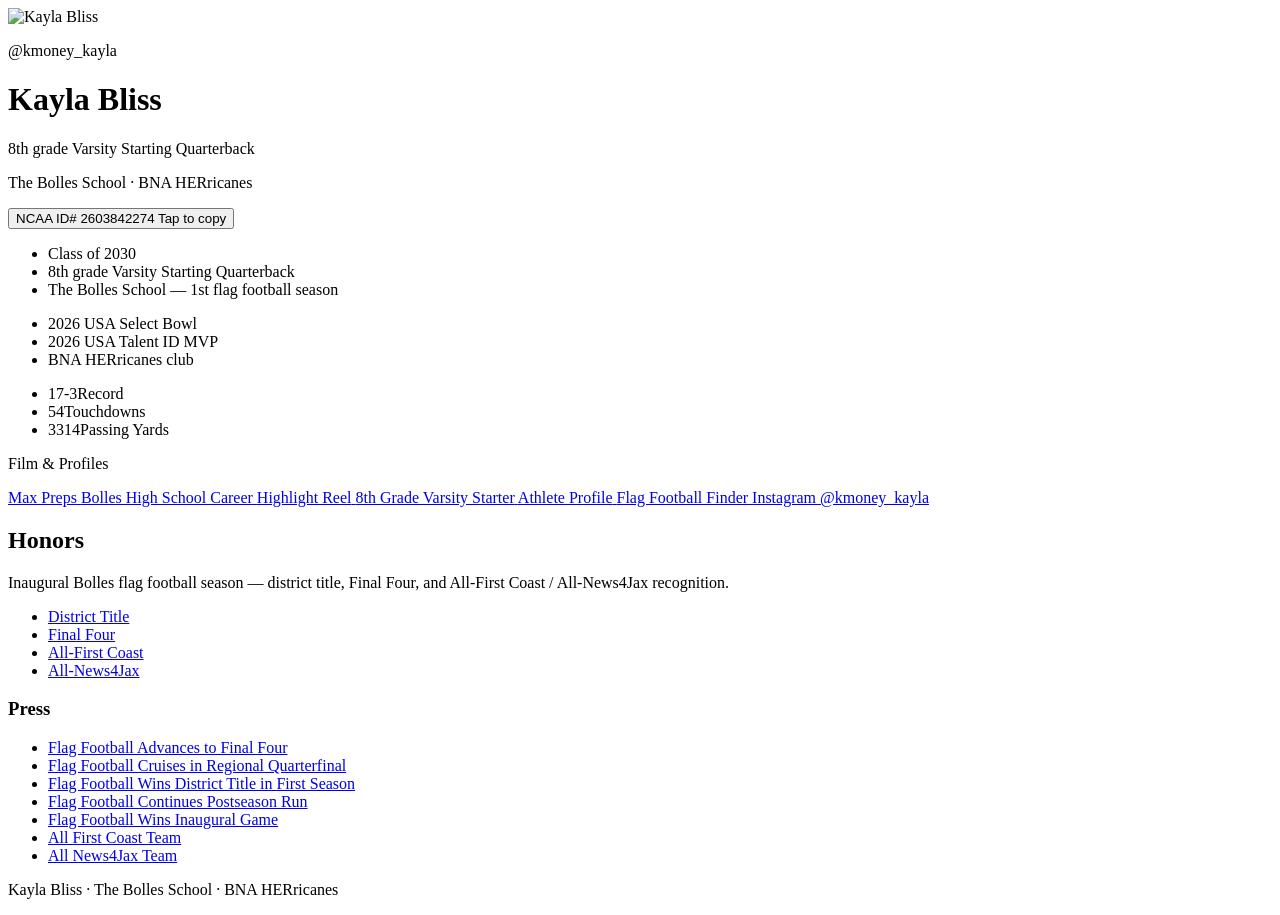
==== index.html @ c61250a7 "Polish recruiting copy and neutralize HERricanes styling Replace age/seeking-offers phrasing with Cl" ====
<!DOCTYPE html>
<html lang="en">
<head>
  <meta charset="UTF-8" />
  <meta name="viewport" content="width=device-width, initial-scale=1" />
  <title>Kayla Bliss — College Recruiting</title>
  <meta name="description" content="Kayla Bliss — varsity flag football quarterback at The Bolles School. NCAA ID, film, honors, and recruiting links for college coaches." />
  <meta property="og:title" content="Kayla Bliss — College Recruiting" />
  <meta property="og:description" content="Varsity QB · Bolles Flag Football · BNA HERricanes · NCAA ID 2603842274" />
  <meta property="og:image" content="./assets/kayla-avatar.jpg" />
  <link rel="icon" href="./assets/kayla-avatar.jpg" />
  <link rel="preconnect" href="https://fonts.googleapis.com" />
  <link rel="preconnect" href="https://fonts.gstatic.com" crossorigin />
  <link href="https://fonts.googleapis.com/css2?family=Bebas+Neue&family=Manrope:wght@400;500;600;700&display=swap" rel="stylesheet" />
  <link rel="stylesheet" href="./styles.css" />
</head>
<body>
  <div class="atmosphere" aria-hidden="true">
    <div class="turf"></div>
    <div class="yard-lines"></div>
    <div class="glow"></div>
  </div>

  <main class="page">
    <header class="hero">
      <div class="hero-visual">
        <img
          class="avatar"
          src="./assets/kayla-avatar.jpg"
          alt="Kayla Bliss"
          width="400"
          height="400"
        />
      </div>

      <div class="hero-copy">
        <p class="handle">@kmoney_kayla</p>
        <h1 class="brand">Kayla Bliss</h1>
        <p class="recruit-headline">8th grade Varsity Starting Quarterback</p>
        <p class="recruit-lede">The Bolles School · BNA HERricanes</p>

        <button
          type="button"
          class="ncaa-id"
          id="ncaa-copy"
          data-ncaa="2603842274"
          aria-label="Copy NCAA ID 2603842274"
        >
          <span class="ncaa-label">NCAA ID#</span>
          <span class="ncaa-value" id="ncaa-value">2603842274</span>
          <span class="ncaa-hint" id="ncaa-hint">Tap to copy</span>
        </button>

        <div class="bio" role="group" aria-label="Player profile">
          <ul class="bio-col bio-col--bolles" aria-label="School season">
            <li>Class of 2030</li>
            <li>8th grade Varsity Starting Quarterback</li>
            <li>The Bolles School — 1st flag football season</li>
          </ul>
          <ul class="bio-col bio-col--her" aria-label="National and club">
            <li>2026 USA Select Bowl</li>
            <li>2026 USA Talent ID MVP</li>
            <li>BNA HERricanes club</li>
          </ul>
        </div>

        <ul class="qb-stats" aria-label="Season stats">
          <li><span class="qb-stat-value">17-3</span><span class="qb-stat-label">Record</span></li>
          <li><span class="qb-stat-value">54</span><span class="qb-stat-label">Touchdowns</span></li>
          <li><span class="qb-stat-value">3314</span><span class="qb-stat-label">Passing Yards</span></li>
        </ul>
      </div>

      <nav class="primary-links" aria-label="Film and profiles">
        <p class="links-label">Film &amp; Profiles</p>
        <a class="link-btn" href="https://www.maxpreps.com/fl/jacksonville/bolles-bulldogs/athletes/kayla-bliss/?careerid=g2glffmblttcc" target="_blank" rel="noopener noreferrer">
          <span class="link-label">Max Preps</span>
          <span class="link-sub">Bolles High School Career</span>
        </a>
        <a class="link-btn link-btn--accent" href="https://youtu.be/J9H2ZEW7UoI" target="_blank" rel="noopener noreferrer">
          <span class="link-label">Highlight Reel</span>
          <span class="link-sub">8th Grade Varsity Starter</span>
        </a>
        <a class="link-btn" href="https://www.flagfootballfinder.com/athletes/kayla-bliss" target="_blank" rel="noopener noreferrer">
          <span class="link-label">Athlete Profile</span>
          <span class="link-sub">Flag Football Finder</span>
        </a>
        <a class="link-btn" href="https://www.instagram.com/kmoney_kayla" target="_blank" rel="noopener noreferrer">
          <span class="link-label">Instagram</span>
          <span class="link-sub">@kmoney_kayla</span>
        </a>
      </nav>
    </header>

    <section class="season" aria-labelledby="honors-heading">
      <div class="season-head">
        <h2 id="honors-heading">Honors</h2>
        <p class="season-lede">Inaugural Bolles flag football season — district title, Final Four, and All-First Coast / All-News4Jax recognition.</p>
      </div>

      <ul class="accolades" aria-label="Season honors">
        <li>
          <a class="accolade" href="https://www.bolles.org/upper/athletics/athletics-news/athletics-news-post/~board/bolles-news/post/flag-football-wins-district-title-in-first-season" target="_blank" rel="noopener noreferrer">
            <span class="accolade-mark" aria-hidden="true"></span>
            <span class="accolade-text">District Title</span>
          </a>
        </li>
        <li>
          <a class="accolade" href="https://www.bolles.org/upper/athletics/athletics-news/athletics-news-post/~board/bolles-news/post/flag-football-advances-to-final-four" target="_blank" rel="noopener noreferrer">
            <span class="accolade-mark" aria-hidden="true"></span>
            <span class="accolade-text">Final Four</span>
          </a>
        </li>
        <li>
          <a class="accolade accolade--her" href="https://www.bolles.org/about-us/bolles-news/bolles-news-post/~board/bolles-news/post/bolles-earns-54-all-first-coast-honors-lutze-28-named-softball-player-of-the-year" target="_blank" rel="noopener noreferrer">
            <span class="accolade-mark" aria-hidden="true"></span>
            <span class="accolade-text">All-First Coast</span>
          </a>
        </li>
        <li>
          <a class="accolade accolade--her" href="https://www.bolles.org/about-us/bolles-news/bolles-news-post/~board/bolles-news/post/bolles-athletes-earn-spring-all-news4jax-honors" target="_blank" rel="noopener noreferrer">
            <span class="accolade-mark" aria-hidden="true"></span>
            <span class="accolade-text">All-News4Jax</span>
          </a>
        </li>
      </ul>

      <div class="coverage">
        <h3 class="coverage-heading">Press</h3>
        <ul class="coverage-list">
          <li>
            <a href="https://www.bolles.org/upper/athletics/athletics-news/athletics-news-post/~board/bolles-news/post/flag-football-advances-to-final-four" target="_blank" rel="noopener noreferrer">
              Flag Football Advances to Final Four
            </a>
          </li>
          <li>
            <a href="https://www.bolles.org/upper/athletics/athletics-news/athletics-news-post/~board/bolles-news/post/flag-football-cruises-in-regional-quarterfinal" target="_blank" rel="noopener noreferrer">
              Flag Football Cruises in Regional Quarterfinal
            </a>
          </li>
          <li>
            <a href="https://www.bolles.org/upper/athletics/athletics-news/athletics-news-post/~board/bolles-news/post/flag-football-wins-district-title-in-first-season" target="_blank" rel="noopener noreferrer">
              Flag Football Wins District Title in First Season
            </a>
          </li>
          <li>
            <a href="https://www.bolles.org/about-us/bolles-news/bolles-news-post/~board/bolles-news/post/flag-football-continues-postseason-run" target="_blank" rel="noopener noreferrer">
              Flag Football Continues Postseason Run
            </a>
          </li>
          <li>
            <a href="https://www.bolles.org/about-us/bolles-news/bolles-news-post/~board/bolles-news/post/flag-football-wins-inaugural-game" target="_blank" rel="noopener noreferrer">
              Flag Football Wins Inaugural Game
            </a>
          </li>
          <li>
            <a href="https://www.bolles.org/about-us/bolles-news/bolles-news-post/~board/bolles-news/post/bolles-earns-54-all-first-coast-honors-lutze-28-named-softball-player-of-the-year" target="_blank" rel="noopener noreferrer">
              All First Coast Team
            </a>
          </li>
          <li>
            <a href="https://www.bolles.org/about-us/bolles-news/bolles-news-post/~board/bolles-news/post/bolles-athletes-earn-spring-all-news4jax-honors" target="_blank" rel="noopener noreferrer">
              All News4Jax Team
            </a>
          </li>
        </ul>
      </div>
    </section>

    <footer class="footer">
      <p>Kayla Bliss · The Bolles School · BNA HERricanes</p>
    </footer>
  </main>

  <script>
    (function () {
      var btn = document.getElementById("ncaa-copy");
      var hint = document.getElementById("ncaa-hint");
      if (!btn || !hint) return;
      var id = btn.getAttribute("data-ncaa") || "";
      var resetTimer;

      function setHint(text) {
        hint.textContent = text;
      }

      function copy() {
        function done(ok) {
          setHint(ok ? "Copied" : "Select & copy");
          clearTimeout(resetTimer);
          resetTimer = setTimeout(function () {
            setHint("Tap to copy");
          }, 1800);
        }

        if (navigator.clipboard && navigator.clipboard.writeText) {
          navigator.clipboard.writeText(id).then(function () {
            done(true);
          }).catch(function () {
            done(fallback());
          });
        } else {
          done(fallback());
        }
      }

      function fallback() {
        try {
          var range = document.createRange();
          var value = document.getElementById("ncaa-value");
          range.selectNodeContents(value);
          var sel = window.getSelection();
          sel.removeAllRanges();
          sel.addRange(range);
          var ok = document.execCommand("copy");
          sel.removeAllRanges();
          return ok;
        } catch (e) {
          return false;
        }
      }

      btn.addEventListener("click", copy);
    })();
  </script>
</body>
</html>
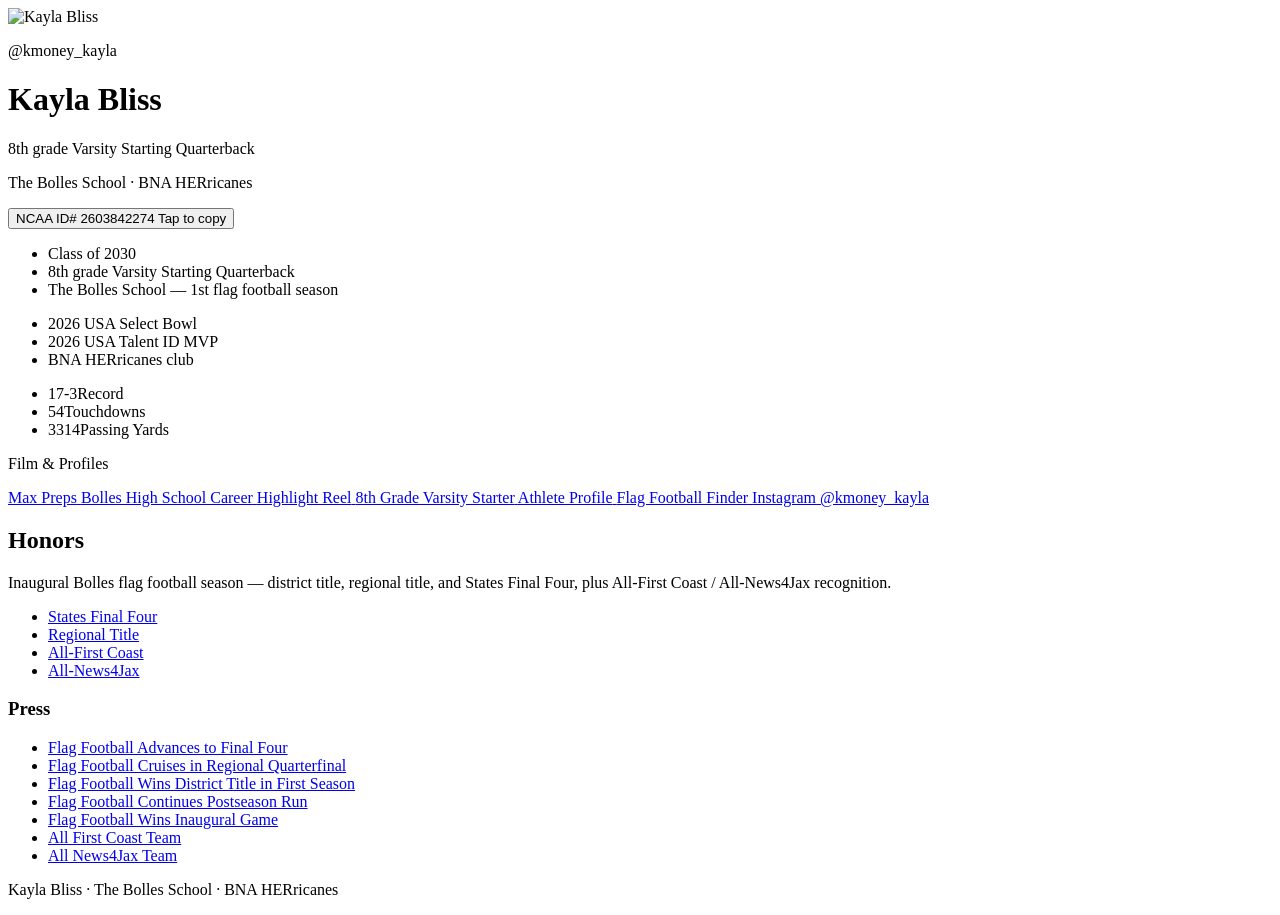
==== commit b5f352a7: "Correct season title chips and honors lede Rename the District Title chip to States Final Four, surf" ====
--- a/index.html
+++ b/index.html
@@ -95,20 +95,20 @@
     <section class="season" aria-labelledby="honors-heading">
       <div class="season-head">
         <h2 id="honors-heading">Honors</h2>
-        <p class="season-lede">Inaugural Bolles flag football season — district title, Final Four, and All-First Coast / All-News4Jax recognition.</p>
+        <p class="season-lede">Inaugural Bolles flag football season — district title, regional title, and States Final Four, plus All-First Coast / All-News4Jax recognition.</p>
       </div>
 
       <ul class="accolades" aria-label="Season honors">
         <li>
-          <a class="accolade" href="https://www.bolles.org/upper/athletics/athletics-news/athletics-news-post/~board/bolles-news/post/flag-football-wins-district-title-in-first-season" target="_blank" rel="noopener noreferrer">
-            <span class="accolade-mark" aria-hidden="true"></span>
-            <span class="accolade-text">District Title</span>
-          </a>
-        </li>
-        <li>
           <a class="accolade" href="https://www.bolles.org/upper/athletics/athletics-news/athletics-news-post/~board/bolles-news/post/flag-football-advances-to-final-four" target="_blank" rel="noopener noreferrer">
             <span class="accolade-mark" aria-hidden="true"></span>
-            <span class="accolade-text">Final Four</span>
+            <span class="accolade-text">States Final Four</span>
+          </a>
+        </li>
+        <li>
+          <a class="accolade" href="https://www.bolles.org/upper/athletics/athletics-news/athletics-news-post/~board/bolles-news/post/flag-football-cruises-in-regional-quarterfinal" target="_blank" rel="noopener noreferrer">
+            <span class="accolade-mark" aria-hidden="true"></span>
+            <span class="accolade-text">Regional Title</span>
           </a>
         </li>
         <li>
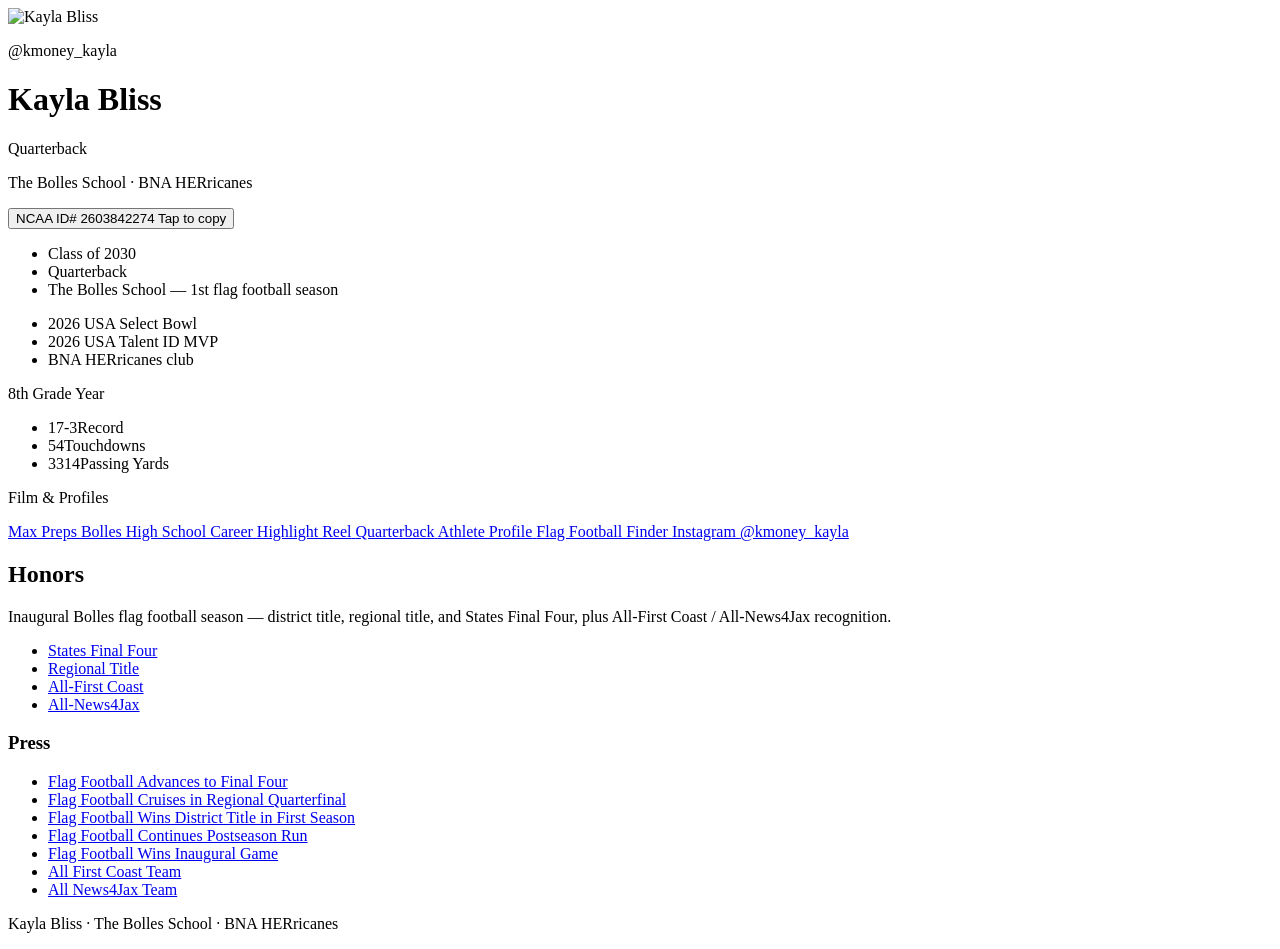
==== commit 162696dc: "Label QB stats as 8th grade year Shorten orange subtitle and related copy to Quarterback; keep 17-3 " ====
--- a/index.html
+++ b/index.html
@@ -36,7 +36,7 @@
       <div class="hero-copy">
         <p class="handle">@kmoney_kayla</p>
         <h1 class="brand">Kayla Bliss</h1>
-        <p class="recruit-headline">8th grade Varsity Starting Quarterback</p>
+        <p class="recruit-headline">Quarterback</p>
         <p class="recruit-lede">The Bolles School · BNA HERricanes</p>
 
         <button
@@ -54,7 +54,7 @@
         <div class="bio" role="group" aria-label="Player profile">
           <ul class="bio-col bio-col--bolles" aria-label="School season">
             <li>Class of 2030</li>
-            <li>8th grade Varsity Starting Quarterback</li>
+            <li>Quarterback</li>
             <li>The Bolles School — 1st flag football season</li>
           </ul>
           <ul class="bio-col bio-col--her" aria-label="National and club">
@@ -64,11 +64,14 @@
           </ul>
         </div>
 
-        <ul class="qb-stats" aria-label="Season stats">
-          <li><span class="qb-stat-value">17-3</span><span class="qb-stat-label">Record</span></li>
-          <li><span class="qb-stat-value">54</span><span class="qb-stat-label">Touchdowns</span></li>
-          <li><span class="qb-stat-value">3314</span><span class="qb-stat-label">Passing Yards</span></li>
-        </ul>
+        <div class="qb-stats-block">
+          <p class="qb-stats-heading">8th Grade Year</p>
+          <ul class="qb-stats" aria-label="8th grade year stats">
+            <li><span class="qb-stat-value">17-3</span><span class="qb-stat-label">Record</span></li>
+            <li><span class="qb-stat-value">54</span><span class="qb-stat-label">Touchdowns</span></li>
+            <li><span class="qb-stat-value">3314</span><span class="qb-stat-label">Passing Yards</span></li>
+          </ul>
+        </div>
       </div>
 
       <nav class="primary-links" aria-label="Film and profiles">
@@ -79,7 +82,7 @@
         </a>
         <a class="link-btn link-btn--accent" href="https://youtu.be/J9H2ZEW7UoI" target="_blank" rel="noopener noreferrer">
           <span class="link-label">Highlight Reel</span>
-          <span class="link-sub">8th Grade Varsity Starter</span>
+          <span class="link-sub">Quarterback</span>
         </a>
         <a class="link-btn" href="https://www.flagfootballfinder.com/athletes/kayla-bliss" target="_blank" rel="noopener noreferrer">
           <span class="link-label">Athlete Profile</span>
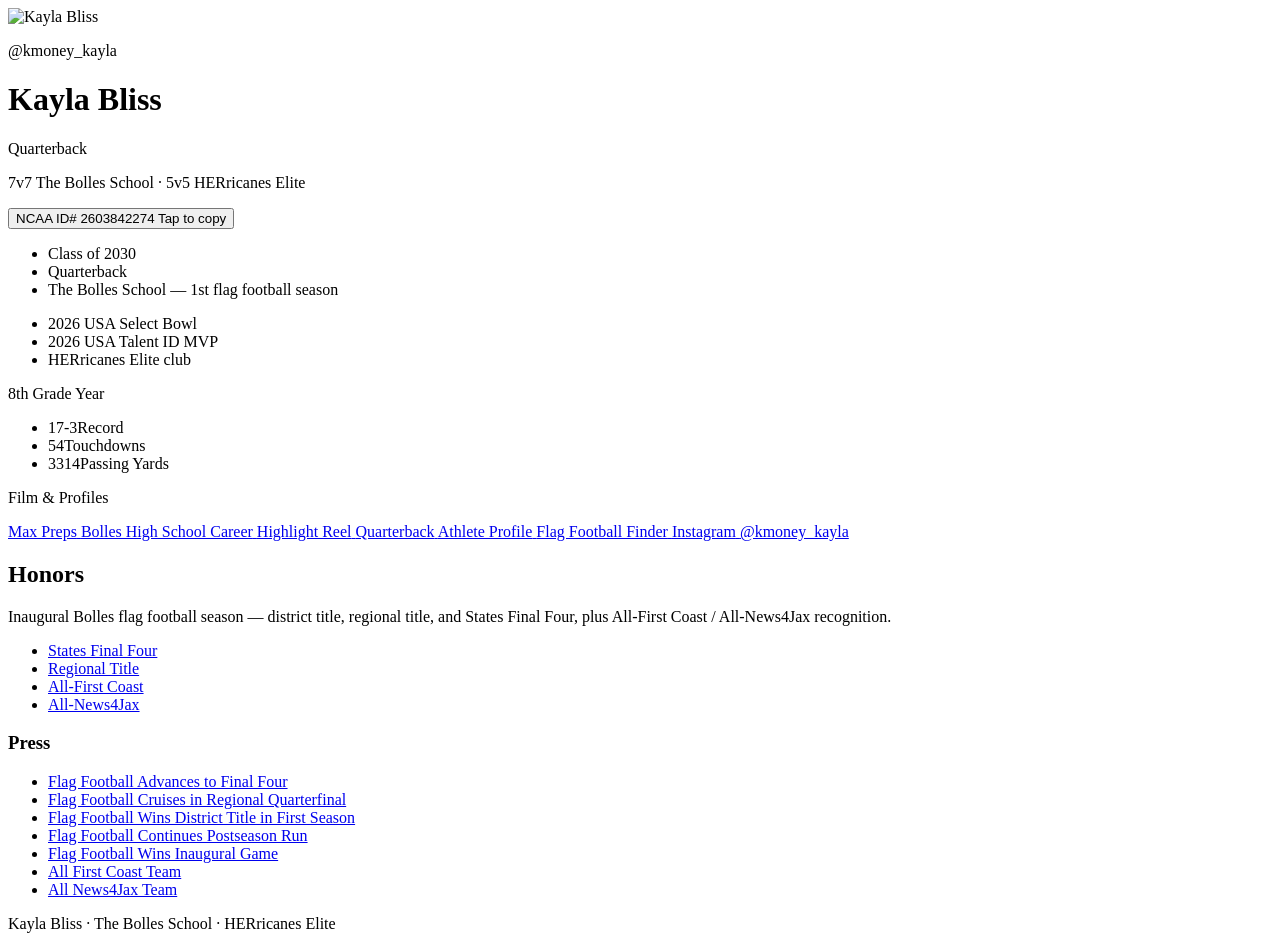
==== commit 7df78941: "Rename BNA HERricanes to HERricanes Elite with 7v7/5v5 prefixes Update affiliation copy under the QB" ====
--- a/index.html
+++ b/index.html
@@ -6,7 +6,7 @@
   <title>Kayla Bliss — College Recruiting</title>
   <meta name="description" content="Kayla Bliss — varsity flag football quarterback at The Bolles School. NCAA ID, film, honors, and recruiting links for college coaches." />
   <meta property="og:title" content="Kayla Bliss — College Recruiting" />
-  <meta property="og:description" content="Varsity QB · Bolles Flag Football · BNA HERricanes · NCAA ID 2603842274" />
+  <meta property="og:description" content="Varsity QB · Bolles Flag Football · HERricanes Elite · NCAA ID 2603842274" />
   <meta property="og:image" content="./assets/kayla-avatar.jpg" />
   <link rel="icon" href="./assets/kayla-avatar.jpg" />
   <link rel="preconnect" href="https://fonts.googleapis.com" />
@@ -37,7 +37,7 @@
         <p class="handle">@kmoney_kayla</p>
         <h1 class="brand">Kayla Bliss</h1>
         <p class="recruit-headline">Quarterback</p>
-        <p class="recruit-lede">The Bolles School · BNA HERricanes</p>
+        <p class="recruit-lede">7v7 The Bolles School · 5v5 HERricanes Elite</p>
 
         <button
           type="button"
@@ -60,7 +60,7 @@
           <ul class="bio-col bio-col--her" aria-label="National and club">
             <li>2026 USA Select Bowl</li>
             <li>2026 USA Talent ID MVP</li>
-            <li>BNA HERricanes club</li>
+            <li>HERricanes Elite club</li>
           </ul>
         </div>
 
@@ -171,7 +171,7 @@
     </section>
 
     <footer class="footer">
-      <p>Kayla Bliss · The Bolles School · BNA HERricanes</p>
+      <p>Kayla Bliss · The Bolles School · HERricanes Elite</p>
     </footer>
   </main>
 
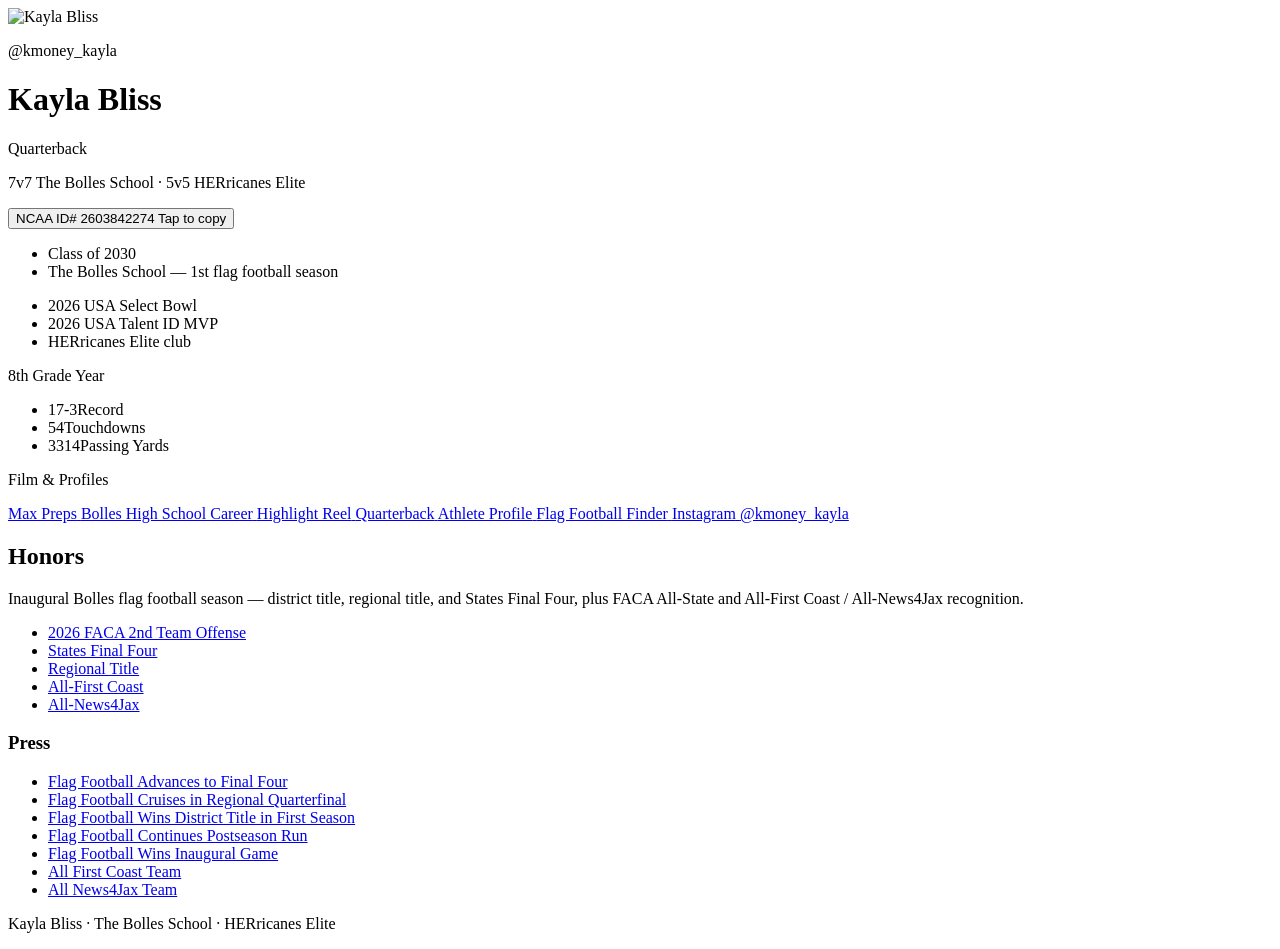
==== commit 79337f69: "Add FACA honor, drop QB bio bullet, keep affiliation on one line - Honor chip: 2026 FACA 2nd Team Of" ====
--- a/index.html
+++ b/index.html
@@ -54,7 +54,6 @@
         <div class="bio" role="group" aria-label="Player profile">
           <ul class="bio-col bio-col--bolles" aria-label="School season">
             <li>Class of 2030</li>
-            <li>Quarterback</li>
             <li>The Bolles School — 1st flag football season</li>
           </ul>
           <ul class="bio-col bio-col--her" aria-label="National and club">
@@ -98,10 +97,16 @@
     <section class="season" aria-labelledby="honors-heading">
       <div class="season-head">
         <h2 id="honors-heading">Honors</h2>
-        <p class="season-lede">Inaugural Bolles flag football season — district title, regional title, and States Final Four, plus All-First Coast / All-News4Jax recognition.</p>
+        <p class="season-lede">Inaugural Bolles flag football season — district title, regional title, and States Final Four, plus FACA All-State and All-First Coast / All-News4Jax recognition.</p>
       </div>
 
       <ul class="accolades" aria-label="Season honors">
+        <li>
+          <a class="accolade" href="https://www.on3.com/high-school/news/faca-reveals-2026-girls-flag-football-all-state-teams/" target="_blank" rel="noopener noreferrer">
+            <span class="accolade-mark" aria-hidden="true"></span>
+            <span class="accolade-text">2026 FACA 2nd Team Offense</span>
+          </a>
+        </li>
         <li>
           <a class="accolade" href="https://www.bolles.org/upper/athletics/athletics-news/athletics-news-post/~board/bolles-news/post/flag-football-advances-to-final-four" target="_blank" rel="noopener noreferrer">
             <span class="accolade-mark" aria-hidden="true"></span>
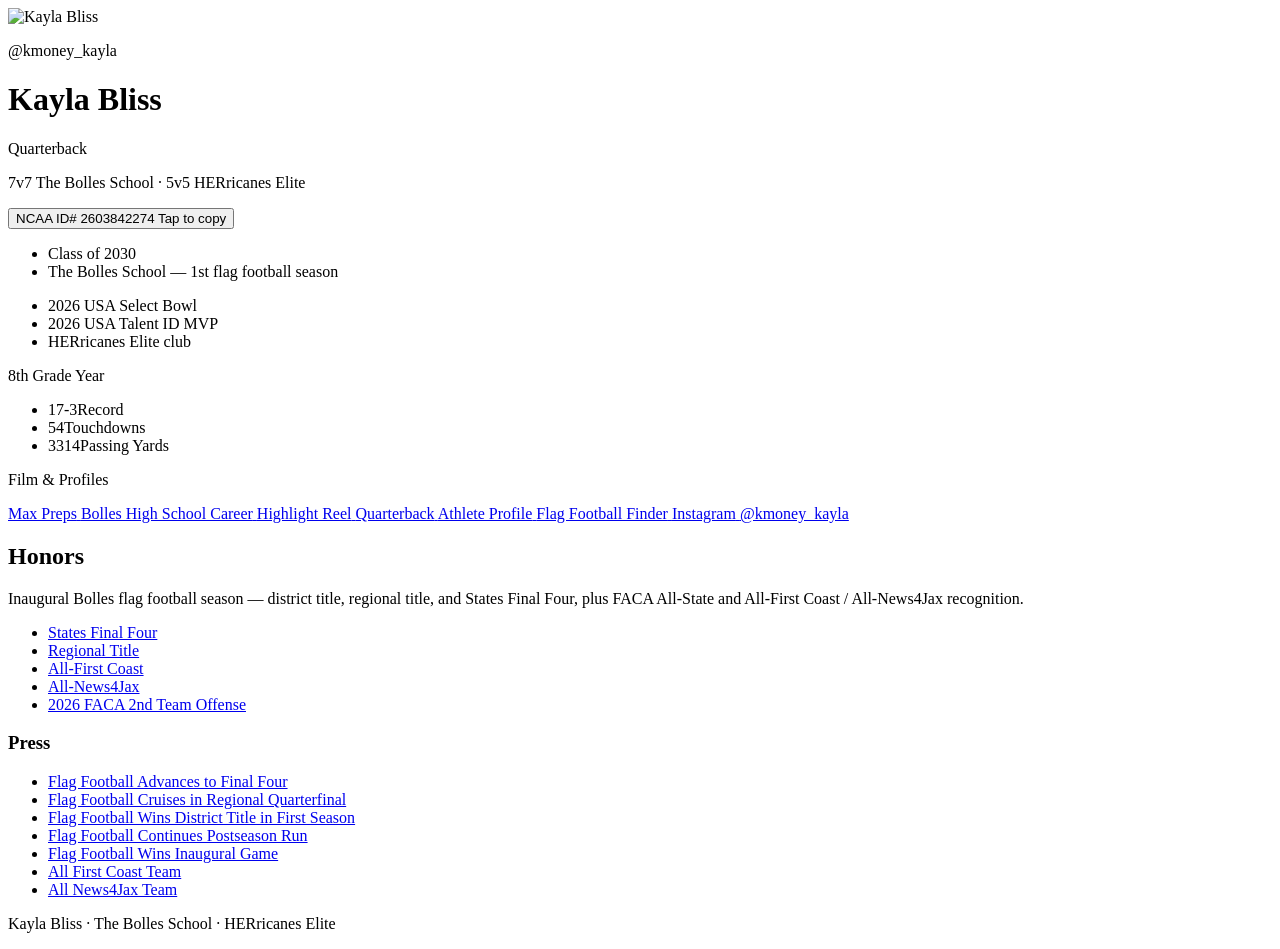
==== commit 32f6561f: "Move FACA honor chip to end of honors grid Jesse: keep 2026 FACA 2nd Team Offense last among the acc" ====
--- a/index.html
+++ b/index.html
@@ -102,33 +102,33 @@
 
       <ul class="accolades" aria-label="Season honors">
         <li>
+          <a class="accolade" href="https://www.bolles.org/upper/athletics/athletics-news/athletics-news-post/~board/bolles-news/post/flag-football-advances-to-final-four" target="_blank" rel="noopener noreferrer">
+            <span class="accolade-mark" aria-hidden="true"></span>
+            <span class="accolade-text">States Final Four</span>
+          </a>
+        </li>
+        <li>
+          <a class="accolade" href="https://www.bolles.org/upper/athletics/athletics-news/athletics-news-post/~board/bolles-news/post/flag-football-cruises-in-regional-quarterfinal" target="_blank" rel="noopener noreferrer">
+            <span class="accolade-mark" aria-hidden="true"></span>
+            <span class="accolade-text">Regional Title</span>
+          </a>
+        </li>
+        <li>
+          <a class="accolade accolade--her" href="https://www.bolles.org/about-us/bolles-news/bolles-news-post/~board/bolles-news/post/bolles-earns-54-all-first-coast-honors-lutze-28-named-softball-player-of-the-year" target="_blank" rel="noopener noreferrer">
+            <span class="accolade-mark" aria-hidden="true"></span>
+            <span class="accolade-text">All-First Coast</span>
+          </a>
+        </li>
+        <li>
+          <a class="accolade accolade--her" href="https://www.bolles.org/about-us/bolles-news/bolles-news-post/~board/bolles-news/post/bolles-athletes-earn-spring-all-news4jax-honors" target="_blank" rel="noopener noreferrer">
+            <span class="accolade-mark" aria-hidden="true"></span>
+            <span class="accolade-text">All-News4Jax</span>
+          </a>
+        </li>
+        <li>
           <a class="accolade" href="https://www.on3.com/high-school/news/faca-reveals-2026-girls-flag-football-all-state-teams/" target="_blank" rel="noopener noreferrer">
             <span class="accolade-mark" aria-hidden="true"></span>
             <span class="accolade-text">2026 FACA 2nd Team Offense</span>
-          </a>
-        </li>
-        <li>
-          <a class="accolade" href="https://www.bolles.org/upper/athletics/athletics-news/athletics-news-post/~board/bolles-news/post/flag-football-advances-to-final-four" target="_blank" rel="noopener noreferrer">
-            <span class="accolade-mark" aria-hidden="true"></span>
-            <span class="accolade-text">States Final Four</span>
-          </a>
-        </li>
-        <li>
-          <a class="accolade" href="https://www.bolles.org/upper/athletics/athletics-news/athletics-news-post/~board/bolles-news/post/flag-football-cruises-in-regional-quarterfinal" target="_blank" rel="noopener noreferrer">
-            <span class="accolade-mark" aria-hidden="true"></span>
-            <span class="accolade-text">Regional Title</span>
-          </a>
-        </li>
-        <li>
-          <a class="accolade accolade--her" href="https://www.bolles.org/about-us/bolles-news/bolles-news-post/~board/bolles-news/post/bolles-earns-54-all-first-coast-honors-lutze-28-named-softball-player-of-the-year" target="_blank" rel="noopener noreferrer">
-            <span class="accolade-mark" aria-hidden="true"></span>
-            <span class="accolade-text">All-First Coast</span>
-          </a>
-        </li>
-        <li>
-          <a class="accolade accolade--her" href="https://www.bolles.org/about-us/bolles-news/bolles-news-post/~board/bolles-news/post/bolles-athletes-earn-spring-all-news4jax-honors" target="_blank" rel="noopener noreferrer">
-            <span class="accolade-mark" aria-hidden="true"></span>
-            <span class="accolade-text">All-News4Jax</span>
           </a>
         </li>
       </ul>
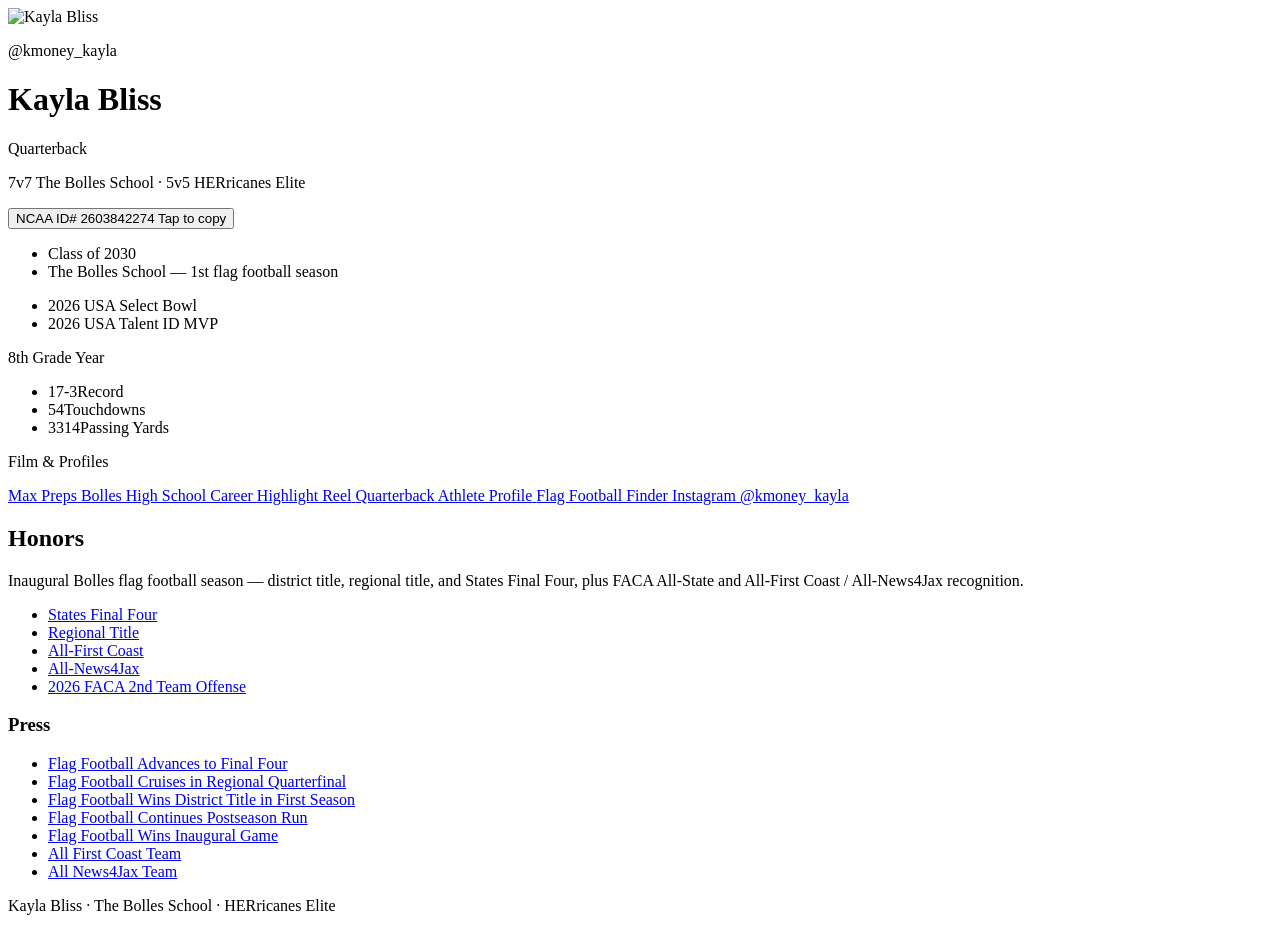
==== commit 74af0ce0: "Remove HERricanes Elite club bio bullet Drop the redundant club bullet from the national/club bio co" ====
--- a/index.html
+++ b/index.html
@@ -59,7 +59,6 @@
           <ul class="bio-col bio-col--her" aria-label="National and club">
             <li>2026 USA Select Bowl</li>
             <li>2026 USA Talent ID MVP</li>
-            <li>HERricanes Elite club</li>
           </ul>
         </div>
 
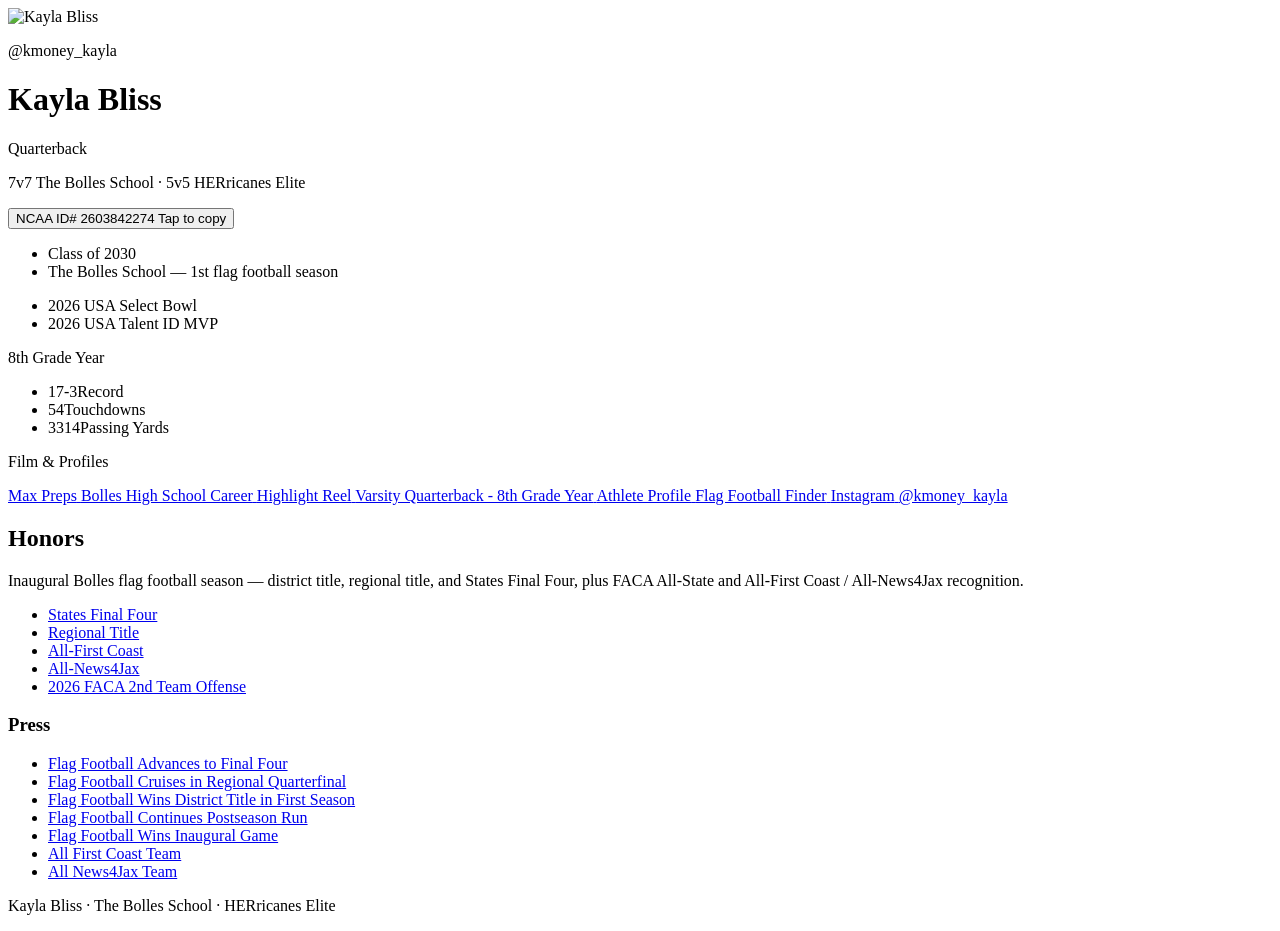
==== commit 5cea2cb2: "Update Highlight Reel subtitle to Varsity Quarterback - 8th Grade Year Co-authored-by: jessebliss <j" ====
--- a/index.html
+++ b/index.html
@@ -80,7 +80,7 @@
         </a>
         <a class="link-btn link-btn--accent" href="https://youtu.be/J9H2ZEW7UoI" target="_blank" rel="noopener noreferrer">
           <span class="link-label">Highlight Reel</span>
-          <span class="link-sub">Quarterback</span>
+          <span class="link-sub">Varsity Quarterback - 8th Grade Year</span>
         </a>
         <a class="link-btn" href="https://www.flagfootballfinder.com/athletes/kayla-bliss" target="_blank" rel="noopener noreferrer">
           <span class="link-label">Athlete Profile</span>
